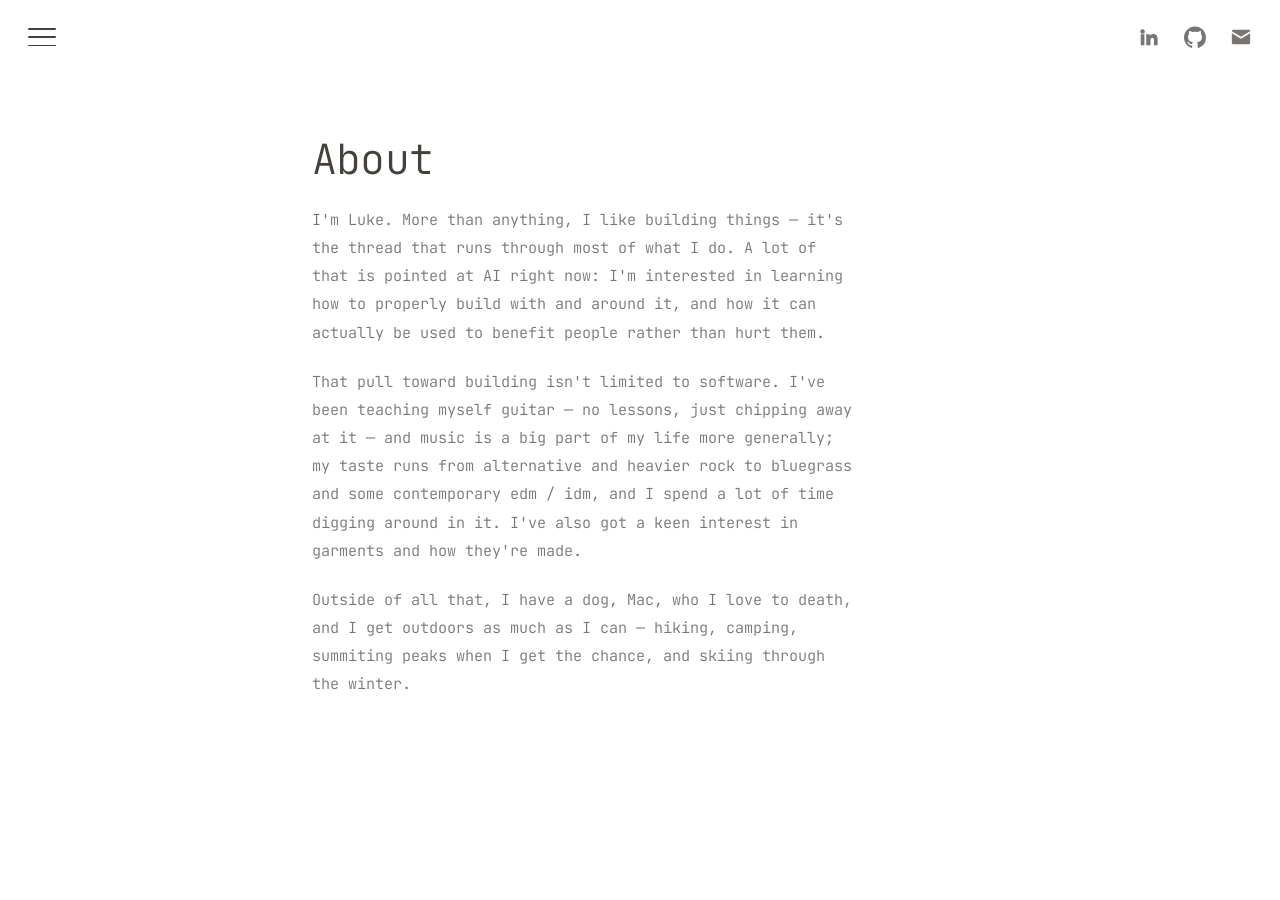
==== about.html @ a5ea86e9 "Rebuild site as a spatial deck; add About/Projects pages; perf + Spotify tweaks - Turn the site into" ====
<!DOCTYPE html>
<html lang="en">
<head>
  <meta charset="UTF-8" />
  <meta name="viewport" content="width=device-width, initial-scale=1.0" />
  <title>About — Luke M. Joyce</title>
  <meta name="description" content="Luke M. Joyce — a bit about me." />
  <link rel="preconnect" href="https://fonts.googleapis.com" />
  <link rel="preconnect" href="https://fonts.gstatic.com" crossorigin />
  <link href="https://fonts.googleapis.com/css2?family=JetBrains+Mono:wght@300;400;500&display=swap" rel="stylesheet" />
  <link rel="stylesheet" href="styles.css?v=40" />
  <script src="theme.js?v=27"></script>
</head>
<body>
  <div class="fade-curtain" aria-hidden="true"></div>

  <button id="menu-toggle" class="menu-toggle" aria-label="Open menu" aria-expanded="false" aria-controls="menu">
    <span class="bar"></span>
    <span class="bar"></span>
    <span class="bar"></span>
  </button>

  <nav class="social" aria-label="Social links">
    <a href="https://www.linkedin.com/in/lukemjoyce/" target="_blank" rel="noopener noreferrer" aria-label="LinkedIn">
      <svg viewBox="0 0 24 24" width="18" height="18" fill="currentColor" aria-hidden="true"><path d="M4.98 3.5a2.5 2.5 0 1 1 0 5 2.5 2.5 0 0 1 0-5zM3 9h4v12H3zM9 9h3.8v1.7h.05c.53-1 1.83-2.05 3.77-2.05 4.03 0 4.78 2.65 4.78 6.1V21h-4v-5.3c0-1.26-.02-2.9-1.77-2.9-1.77 0-2.04 1.38-2.04 2.8V21H9z"/></svg>
    </a>
    <a href="https://github.com/lukemjoyce" target="_blank" rel="noopener noreferrer" aria-label="GitHub">
      <svg viewBox="0 0 24 24" width="18" height="18" fill="currentColor" aria-hidden="true"><path d="M12 .5C5.37.5 0 5.87 0 12.5c0 5.3 3.44 9.8 8.21 11.39.6.11.82-.26.82-.58 0-.29-.01-1.04-.02-2.05-3.34.73-4.04-1.61-4.04-1.61-.55-1.39-1.34-1.76-1.34-1.76-1.09-.75.08-.73.08-.73 1.2.08 1.84 1.24 1.84 1.24 1.07 1.83 2.81 1.3 3.5.99.11-.78.42-1.3.76-1.6-2.67-.3-5.47-1.34-5.47-5.96 0-1.32.47-2.39 1.24-3.23-.12-.31-.54-1.53.12-3.18 0 0 1.01-.32 3.3 1.23a11.5 11.5 0 0 1 6 0c2.28-1.55 3.29-1.23 3.29-1.23.66 1.65.24 2.87.12 3.18.77.84 1.23 1.91 1.23 3.23 0 4.63-2.8 5.65-5.48 5.95.43.37.81 1.1.81 2.22 0 1.6-.01 2.9-.01 3.29 0 .32.21.7.82.58A12.01 12.01 0 0 0 24 12.5C24 5.87 18.63.5 12 .5z"/></svg>
    </a>
    <a href="mailto:lukemjoyce@gmail.com" aria-label="Email">
      <svg viewBox="0 0 24 24" width="18" height="18" fill="currentColor" aria-hidden="true"><path d="M2 5.5A1.5 1.5 0 0 1 3.5 4h17A1.5 1.5 0 0 1 22 5.5v.28l-10 6-10-6zM2 7.94V18.5A1.5 1.5 0 0 0 3.5 20h17a1.5 1.5 0 0 0 1.5-1.5V7.94l-9.6 5.76a.8.8 0 0 1-.82 0z"/></svg>
    </a>
  </nav>

  <nav id="menu" class="menu" aria-hidden="true">
    <ul class="menu-list">
      <li style="--i: 0"><a href="index.html" class="menu-name">Luke M. Joyce</a></li>
      <li style="--i: 1"><a href="about.html" aria-current="page">About</a></li>
      <li style="--i: 2"><a href="projects.html">Projects</a></li>
      <li style="--i: 3"><a href="experience.html">Experience</a></li>
      <li style="--i: 4"><a href="index.html#music">Music</a></li>
    </ul>
  </nav>

  <div id="overlay" class="overlay" tabindex="-1"></div>

  <main class="page">
    <h1 class="page-title">About</h1>

    <div class="about-text">
      <p>
        I'm Luke. More than anything, I like building things — it's the thread that runs through most of what I do. A lot of that is pointed at AI right now: I'm interested in learning how to properly build with and around it, and how it can actually be used to benefit people rather than hurt them.
      </p>
      <p>
        That pull toward building isn't limited to software. I've been teaching myself guitar — no lessons, just chipping away at it — and music is a big part of my life more generally; my taste runs from alternative and heavier rock to bluegrass and some contemporary edm / idm, and I spend a lot of time digging around in it. I've also got a keen interest in garments and how they're made.
      </p>
      <p>
        Outside of all that, I have a dog, Mac, who I love to death, and I get outdoors as much as I can — hiking, camping, summiting peaks when I get the chance, and skiing through the winter.
      </p>
    </div>
  </main>

  <script src="script.js?v=16"></script>
</body>
</html>
---- styles.css ----
:root {
  --bg: #ffffff;
  --stone: #44403c;        /* stone-700 */
  --stone-soft: #78716c;   /* stone-500 */
  --stone-line: #e7e5e4;   /* stone-200 */
  --ease: cubic-bezier(0.16, 1, 0.3, 1);
  --menu-speed: 1s;     /* how fast the menu slides in/out — the one knob */
  --page-fade: 0.3s;   /* how fast a page fades in on load */
}

* {
  box-sizing: border-box;
  margin: 0;
  padding: 0;
}

html,
body {
  height: 100%;
}

html {
  scroll-behavior: smooth; /* gentle glide when jumping to the music section */
}

body {
  background: var(--bg);
  color: var(--stone);
  font-family: "JetBrains Mono", ui-monospace, "SF Mono", "Cascadia Code", monospace;
  font-weight: 400;
  -webkit-font-smoothing: antialiased;
  text-rendering: optimizeLegibility;
}

/* ── Hamburger toggle ───────────────────────────── */
.menu-toggle {
  position: fixed;
  top: 28px;
  left: 28px;
  z-index: 30;
  display: flex;
  flex-direction: column;
  justify-content: space-between;
  width: 28px;
  height: 18px;
  padding: 0;
  background: none;
  border: none;
  cursor: pointer;
}

.menu-toggle .bar {
  display: block;
  width: 100%;
  height: 1.5px;
  background: var(--stone);
  border-radius: 2px;
  transition: transform 0.4s var(--ease), opacity 0.3s var(--ease);
}

/* animate to an X when open */
.menu-toggle.open .bar:nth-child(1) {
  transform: translateY(8.25px) rotate(45deg);
}
.menu-toggle.open .bar:nth-child(2) {
  opacity: 0;
}
.menu-toggle.open .bar:nth-child(3) {
  transform: translateY(-8.25px) rotate(-45deg);
}

/* ── Social links (top-right) ───────────────────── */
.social {
  position: fixed;
  top: 28px;
  right: 28px;
  z-index: 9;            /* under the overlay, so it dims when the menu opens */
  display: flex;
  align-items: center;
  gap: 24px;
  height: 18px;          /* match the hamburger so both sit on the same line */
}
.social a {
  display: inline-flex;
  color: var(--stone-soft);
  transition: color 0.3s var(--ease);
}
.social a:hover {
  color: var(--stone);
}
.social svg {
  display: block;
  width: 22px;
  height: 22px;
}

/* ── Overlay ────────────────────────────────────── */
.overlay {
  position: fixed;
  inset: 0;
  z-index: 10;
  background: rgba(255, 255, 255, 0.6);
  backdrop-filter: blur(2px);
  opacity: 0;
  visibility: hidden;
  transition: opacity calc(var(--menu-speed) * 0.9) var(--ease),
    visibility calc(var(--menu-speed) * 0.9) var(--ease);
}
.overlay.open {
  opacity: 1;
  visibility: visible;
}

/* ── Slide-in menu ──────────────────────────────── */
.menu {
  position: fixed;
  top: 0;
  left: 0;
  z-index: 25;
  width: min(340px, 82vw);
  height: 100%;
  padding: 120px 40px 40px;
  background: var(--bg);
  border-right: 1px solid var(--stone-line);
  transform: translateX(-100%);
  transition: transform var(--menu-speed) var(--ease);
}
.menu.open {
  transform: translateX(0);
}

.menu-list {
  list-style: none;
  display: flex;
  flex-direction: column;
  gap: 26px;
}

.menu-list li {
  opacity: 0;
  transform: translateX(-12px);
  transition: opacity calc(var(--menu-speed) * 0.9) var(--ease),
    transform calc(var(--menu-speed) * 0.9) var(--ease);
  /* closing: unwind with a reverse stagger (last item leaves first),
     mirroring the open so the close feels just as smooth */
  transition-delay: calc((4 - var(--i)) * 0.06s);
}
.menu.open .menu-list li {
  opacity: 1;
  transform: translateX(0);
  /* stagger each item as the panel opens */
  transition-delay: calc(0.18s + var(--i) * 0.07s);
}

.menu-list a {
  color: var(--stone-soft);
  text-decoration: none;
  font-size: 1.05rem;
  font-weight: 300;
  letter-spacing: 0.02em;
  transition: color 0.25s var(--ease);
}
.menu-list a:hover,
.menu-list a[aria-current="page"] {
  color: var(--stone);
}

.menu-list .menu-name {
  color: var(--stone);
  font-size: 1.35rem;
  font-weight: 500;
  letter-spacing: -0.01em;
}

/* ── Hero ───────────────────────────────────────── */
.hero {
  position: relative;
  height: 100vh;
  display: flex;
  align-items: center;
  justify-content: center;
  padding: 24px;
}

.blob {
  position: absolute;
  inset: 0;
  width: 100%;
  height: 100%;
  pointer-events: none;
}

.blob-back {
  z-index: 0; /* behind the title — the far half of the wireframe */
}

.blob-front {
  z-index: 2; /* in front of the title — the near half, so the name sits inside */
}

.hero-title {
  position: relative;
  z-index: 1;
  font-size: clamp(1.8rem, 6vw, 3.4rem);
  font-weight: 300;
  letter-spacing: -0.02em;
  color: var(--stone);
  user-select: none;          /* can't highlight/select the text */
  -webkit-user-select: none;  /* Safari */
  cursor: default;            /* keep the arrow cursor, not the text I-beam */
}

/* Edge cues — a labelled floating arrow on each edge of the hero, pointing the
   way to another page (and the music section below). Same motif all round. */
.edge-cue {
  position: absolute;
  z-index: 3;
  display: flex;
  align-items: center;
  gap: 10px;
  color: var(--stone-soft);
  text-decoration: none;
  transition: color 0.25s var(--ease);
}
.edge-cue:hover {
  color: var(--stone);
}
.edge-cue-label {
  font-size: 0.7rem;
  font-weight: 400;
  letter-spacing: 0.18em;
  text-transform: uppercase;
  white-space: nowrap;
}

/* bottom edge — On Repeat */
.edge-cue--down {
  left: 50%;
  bottom: 34px;
  flex-direction: column;
  animation: cue-down 2.4s var(--ease) infinite;
}
@keyframes cue-down {
  0%, 100% { transform: translate(-50%, 0); opacity: 0.6; }
  50%      { transform: translate(-50%, 7px); opacity: 1; }
}

/* top edge — Projects */
.edge-cue--up {
  left: 50%;
  top: 34px;
  flex-direction: column;
  animation: cue-up 2.4s var(--ease) infinite;
}
@keyframes cue-up {
  0%, 100% { transform: translate(-50%, 0); opacity: 0.6; }
  50%      { transform: translate(-50%, -7px); opacity: 1; }
}

/* left edge — About */
.edge-cue--left {
  left: 28px;
  top: 50%;
  flex-direction: row;
  animation: cue-left 2.4s var(--ease) infinite;
}
@keyframes cue-left {
  0%, 100% { transform: translate(0, -50%); opacity: 0.6; }
  50%      { transform: translate(-7px, -50%); opacity: 1; }
}

/* right edge — Experience */
.edge-cue--right {
  right: 28px;
  top: 50%;
  flex-direction: row;
  animation: cue-right 2.4s var(--ease) infinite;
}
@keyframes cue-right {
  0%, 100% { transform: translate(0, -50%); opacity: 0.6; }
  50%      { transform: translate(7px, -50%); opacity: 1; }
}

/* ── Spatial deck (Prezi-style panels) ──────────── */
/* Home sits at the centre; About / Projects / Experience / Music are panels
   laid out left / up / right / down around it on one big plane. Navigating
   slides the plane so the chosen panel fills the viewport — the same seamless
   motion in every direction. */
.deck {
  position: fixed;
  inset: 0;
  overflow: hidden;
  z-index: 0;
}
.plane {
  position: absolute;
  inset: 0;
  transition: transform 0.85s var(--ease);
  will-change: transform;
}
.panel {
  position: absolute;
  width: 100vw;
  height: 100vh;
  overflow: hidden;
}
#home       { left: 0;      top: 0;      }
#about      { left: -100vw; top: 0;      }
#projects   { left: 0;      top: -100vh; }
#experience { left: 100vw;  top: 0;      }
#music      { left: 0;      top: 100vh;  }

/* tall panels scroll inside themselves; the back cue (a sibling) stays pinned */
.panel-scroll {
  position: absolute;
  inset: 0;
  overflow-y: auto;
  -webkit-overflow-scrolling: touch;
}

/* ── Page cross-fade (through white) ────────────── */
/* A full-screen white "curtain" above everything. On load it starts opaque
   and fades out, so the whole page (UI included) reveals from white. On
   navigating away, script.js adds .leaving to fade it back to white before
   the browser actually loads the next page — so the two pages cross-fade
   through white. pointer-events stay off so it never blocks clicks. */
.fade-curtain {
  position: fixed;
  inset: 0;
  z-index: 100;
  background: var(--bg);
  pointer-events: none;
  opacity: 0;
  animation: curtain-out var(--page-fade) var(--ease) both;
}
.fade-curtain.leaving {
  animation: curtain-in var(--page-fade) var(--ease) forwards;
}

@keyframes curtain-out {
  from { opacity: 1; }
  to   { opacity: 0; }
}
@keyframes curtain-in {
  from { opacity: 0; }
  to   { opacity: 1; }
}

/* ── Experience page ────────────────────────────── */
/* Let the page grow taller than the viewport so it scrolls naturally;
   the fixed stars / menu / toggle stay put while the list scrolls. */
.page {
  position: relative;
  z-index: 1;
  min-height: 100%;
  max-width: 720px;
  margin: 0 auto;
  padding: 132px 32px 96px;
}

.page-title {
  font-size: clamp(1.6rem, 5vw, 2.6rem);
  font-weight: 300;
  letter-spacing: -0.02em;
  color: var(--stone);
  margin-bottom: 20px;
}

/* meshing gear motif tucked under the heading */
.gears {
  display: block;
  width: 70%;
  height: 150px;
  margin-bottom: 44px;
}

.xp-list {
  list-style: none;
  display: flex;
  flex-direction: column;
  gap: 40px;
}

.xp-item {
  display: grid;
  grid-template-columns: 140px 1fr;
  gap: 24px;
  padding-bottom: 40px;
  border-bottom: 1px solid var(--stone-line);
}
.xp-item:last-child {
  border-bottom: none;
  padding-bottom: 0;
}

.xp-period {
  color: var(--stone-soft);
  font-size: 0.82rem;
  font-weight: 400;
  letter-spacing: 0.02em;
  padding-top: 0.35em;
}

.xp-role {
  font-size: 1.1rem;
  font-weight: 500;
  letter-spacing: -0.01em;
  color: var(--stone);
}

.xp-org {
  margin-top: 4px;
  color: var(--stone-soft);
  font-size: 0.95rem;
  font-weight: 300;
}

.xp-desc {
  margin-top: 12px;
  color: var(--stone-soft);
  font-size: 0.92rem;
  font-weight: 300;
  line-height: 1.7;
}

/* bulleted accomplishments — same muted type as .xp-desc, with a thin dash
   marker that fits the minimalist look */
.xp-points {
  margin-top: 12px;
  padding-left: 1.2em;
  list-style: none;
  color: var(--stone-soft);
  font-size: 0.92rem;
  font-weight: 300;
  line-height: 1.7;
}
.xp-points li {
  position: relative;
}
.xp-points li + li {
  margin-top: 10px;
}
.xp-points li::before {
  content: "—";
  position: absolute;
  left: -1.2em;
  color: var(--stone-line);
}

@media (max-width: 560px) {
  .xp-item {
    grid-template-columns: 1fr;
    gap: 8px;
  }
  .xp-period {
    padding-top: 0;
  }
}

/* ── Projects page ──────────────────────────────── */
.proj-list {
  list-style: none;
  display: flex;
  flex-direction: column;
  gap: 40px;
}

.proj-item {
  display: grid;
  grid-template-columns: 140px 1fr;
  gap: 24px;
  padding-bottom: 40px;
  border-bottom: 1px solid var(--stone-line);
}
.proj-item:last-child {
  border-bottom: none;
  padding-bottom: 0;
}

/* left rail: external links */
.proj-links {
  display: flex;
  flex-direction: column;
  gap: 8px;
  padding-top: 0.35em;
}
.proj-links a {
  color: var(--stone-soft);
  text-decoration: none;
  font-size: 0.82rem;
  font-weight: 400;
  letter-spacing: 0.02em;
  transition: color 0.25s var(--ease);
}
.proj-links a:hover {
  color: var(--stone);
}

.proj-name {
  font-size: 1.1rem;
  font-weight: 500;
  letter-spacing: -0.01em;
  color: var(--stone);
}

.proj-tagline {
  margin-top: 4px;
  color: var(--stone-soft);
  font-size: 0.95rem;
  font-weight: 300;
}

.proj-desc {
  margin-top: 12px;
  color: var(--stone-soft);
  font-size: 0.92rem;
  font-weight: 300;
  line-height: 1.7;
}

/* tech-stack chips — thin outlined tags in the muted palette */
.proj-stack {
  margin-top: 16px;
  list-style: none;
  display: flex;
  flex-wrap: wrap;
  gap: 8px;
}
.proj-stack li {
  border: 1px solid var(--stone-line);
  border-radius: 999px;
  padding: 3px 10px;
  color: var(--stone-soft);
  font-size: 0.72rem;
  font-weight: 400;
  letter-spacing: 0.02em;
}

@media (max-width: 560px) {
  .proj-item {
    grid-template-columns: 1fr;
    gap: 8px;
  }
  .proj-links {
    flex-direction: row;
    gap: 18px;
    padding-top: 0;
  }
}

/* ── About page ─────────────────────────────────── */
.about-text {
  max-width: 60ch;
  color: var(--stone-soft);
  font-size: 0.95rem;
  font-weight: 300;
  line-height: 1.85;
}
.about-text p + p {
  margin-top: 1.4em;
}
.about-text strong {
  color: var(--stone);
  font-weight: 500;
}

/* ── Music page (Spotify widget) ────────────────── */
.page-lead {
  color: var(--stone-soft);
  font-size: 0.92rem;
  font-weight: 300;
  line-height: 1.7;
  margin-bottom: 40px;
  max-width: 52ch;
}

.sp-grid {
  display: grid;
  grid-template-columns: 1fr 1fr;
  gap: 48px;
}

.sp-col-title {
  font-size: 0.78rem;
  font-weight: 500;
  letter-spacing: 0.1em;
  text-transform: uppercase;
  color: var(--stone-soft);
  margin-bottom: 14px;
}

.sp-list {
  list-style: none;
  display: flex;
  flex-direction: column;
  gap: 10px;
}

.sp-embed {
  width: 100%;
  height: 80px;
  border: 0;
  border-radius: 12px;
  display: block;
}

.sp-updated {
  margin-top: 36px;
  color: var(--stone-soft);
  font-size: 0.72rem;
  font-weight: 300;
  letter-spacing: 0.02em;
}
.sp-empty {
  color: var(--stone-soft);
  font-size: 0.9rem;
  font-weight: 300;
}

@media (max-width: 560px) {
  .sp-grid {
    grid-template-columns: 1fr;
    gap: 36px;
  }
}

@media (prefers-reduced-motion: reduce) {
  * {
    transition-duration: 0.001s !important;
    animation-duration: 0.001s !important;
  }
  html {
    scroll-behavior: auto;
  }
}
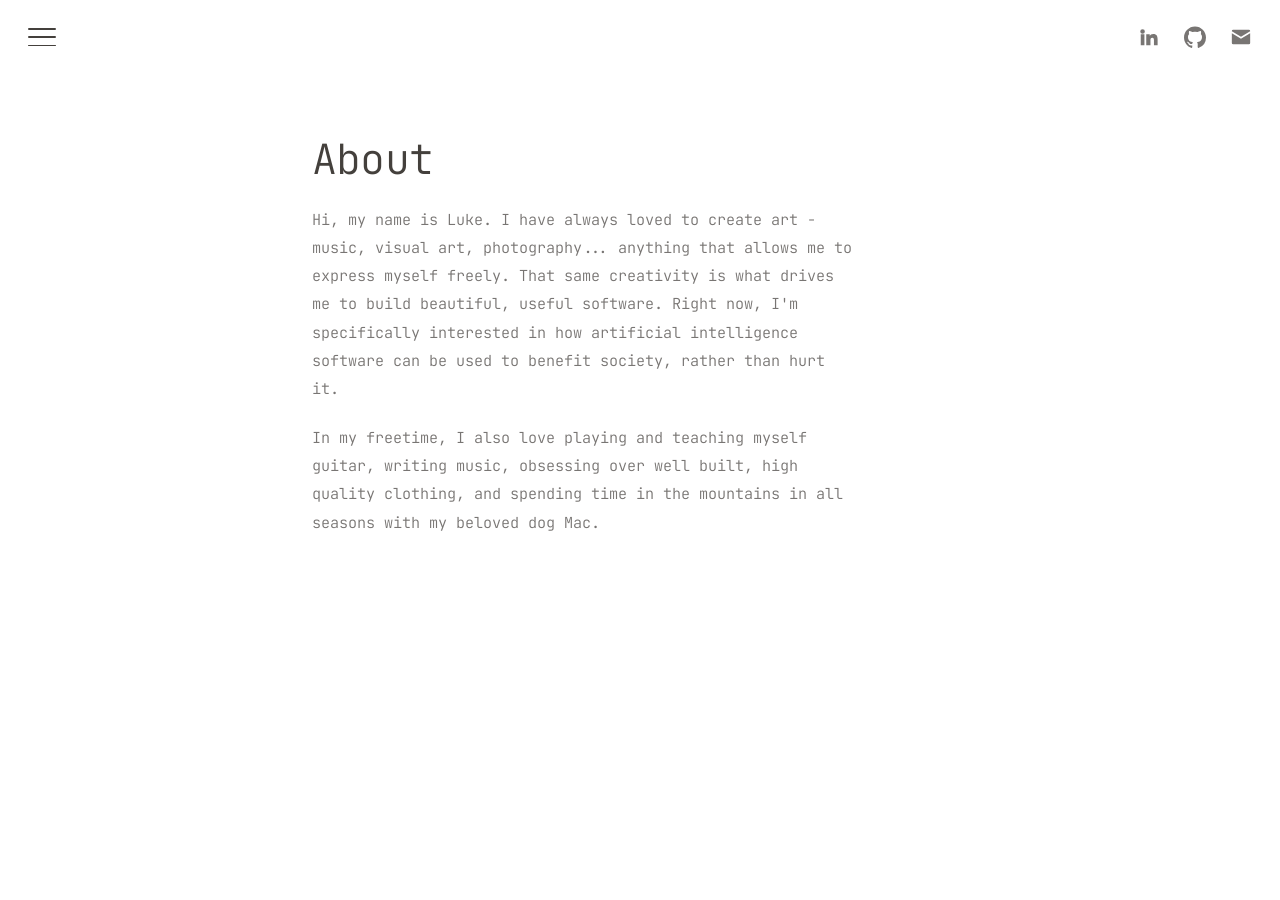
==== commit 49a65965: "Add cycling photo background with adaptive ink; menu + about tweaks Eight optimized landscape photos" ====
--- a/about.html
+++ b/about.html
@@ -8,7 +8,7 @@
   <link rel="preconnect" href="https://fonts.googleapis.com" />
   <link rel="preconnect" href="https://fonts.gstatic.com" crossorigin />
   <link href="https://fonts.googleapis.com/css2?family=JetBrains+Mono:wght@300;400;500&display=swap" rel="stylesheet" />
-  <link rel="stylesheet" href="styles.css?v=40" />
+  <link rel="stylesheet" href="styles.css?v=35" />
   <script src="theme.js?v=27"></script>
 </head>
 <body>
@@ -38,7 +38,7 @@
       <li style="--i: 1"><a href="about.html" aria-current="page">About</a></li>
       <li style="--i: 2"><a href="projects.html">Projects</a></li>
       <li style="--i: 3"><a href="experience.html">Experience</a></li>
-      <li style="--i: 4"><a href="index.html#music">Music</a></li>
+      <li style="--i: 4"><a href="music.html">Music</a></li>
     </ul>
   </nav>
 
@@ -49,17 +49,14 @@
 
     <div class="about-text">
       <p>
-        I'm Luke. More than anything, I like building things — it's the thread that runs through most of what I do. A lot of that is pointed at AI right now: I'm interested in learning how to properly build with and around it, and how it can actually be used to benefit people rather than hurt them.
+        Hi, my name is Luke. I have always loved to create art - music, visual art, photography... anything that allows me to express myself freely. That same creativity is what drives me to build beautiful, useful software. Right now, I'm specifically interested in how artificial intelligence software can be used to benefit society, rather than hurt it.
       </p>
       <p>
-        That pull toward building isn't limited to software. I've been teaching myself guitar — no lessons, just chipping away at it — and music is a big part of my life more generally; my taste runs from alternative and heavier rock to bluegrass and some contemporary edm / idm, and I spend a lot of time digging around in it. I've also got a keen interest in garments and how they're made.
-      </p>
-      <p>
-        Outside of all that, I have a dog, Mac, who I love to death, and I get outdoors as much as I can — hiking, camping, summiting peaks when I get the chance, and skiing through the winter.
+        In my freetime, I also love playing and teaching myself guitar, writing music, obsessing over well built, high quality clothing, and spending time in the mountains in all seasons with my beloved dog Mac.
       </p>
     </div>
   </main>
 
-  <script src="script.js?v=16"></script>
+  <script src="script.js?v=13"></script>
 </body>
 </html>
--- a/styles.css
+++ b/styles.css
@@ -32,6 +32,42 @@
   text-rendering: optimizeLegibility;
 }
 
+/* ── Cycling photo background ────────────────────── */
+/* Two stacked layers behind everything; background.js crossfades them by
+   opacity (GPU-composited, cheap) every few minutes and recolours the page ink
+   to match each photo. The scrim steadies text contrast over the photos. */
+.bg {
+  position: fixed;
+  inset: 0;
+  z-index: -1;       /* behind the deck (z-index 0) and all content */
+  overflow: hidden;
+  background: var(--bg); /* fallback if a photo is slow to load */
+}
+.bg-layer {
+  position: absolute;
+  inset: 0;
+  background-size: cover;
+  background-position: center;
+  background-repeat: no-repeat;
+  opacity: 0;
+  will-change: opacity;
+  transition: opacity 1.8s var(--ease);
+}
+.bg-scrim {
+  position: absolute;
+  inset: 0;
+  background-color: rgba(0, 0, 0, 0.34);
+  transition: background-color 1.8s var(--ease);
+}
+
+/* let the photos show through the page chrome */
+.deck,
+.panel,
+.hero,
+body > main.page {
+  background: transparent;
+}
+
 /* ── Hamburger toggle ───────────────────────────── */
 .menu-toggle {
   position: fixed;
@@ -99,7 +135,7 @@
   position: fixed;
   inset: 0;
   z-index: 10;
-  background: rgba(255, 255, 255, 0.6);
+  background: rgba(255, 255, 255, 0.4);
   backdrop-filter: blur(2px);
   opacity: 0;
   visibility: hidden;
@@ -120,8 +156,7 @@
   width: min(340px, 82vw);
   height: 100%;
   padding: 120px 40px 40px;
-  background: var(--bg);
-  border-right: 1px solid var(--stone-line);
+  background: transparent;
   transform: translateX(-100%);
   transition: transform var(--menu-speed) var(--ease);
 }
@@ -133,7 +168,7 @@
   list-style: none;
   display: flex;
   flex-direction: column;
-  gap: 26px;
+  gap: 13px;
 }
 
 .menu-list li {
@@ -155,7 +190,7 @@
 .menu-list a {
   color: var(--stone-soft);
   text-decoration: none;
-  font-size: 1.05rem;
+  font-size: 0.92rem;
   font-weight: 300;
   letter-spacing: 0.02em;
   transition: color 0.25s var(--ease);
